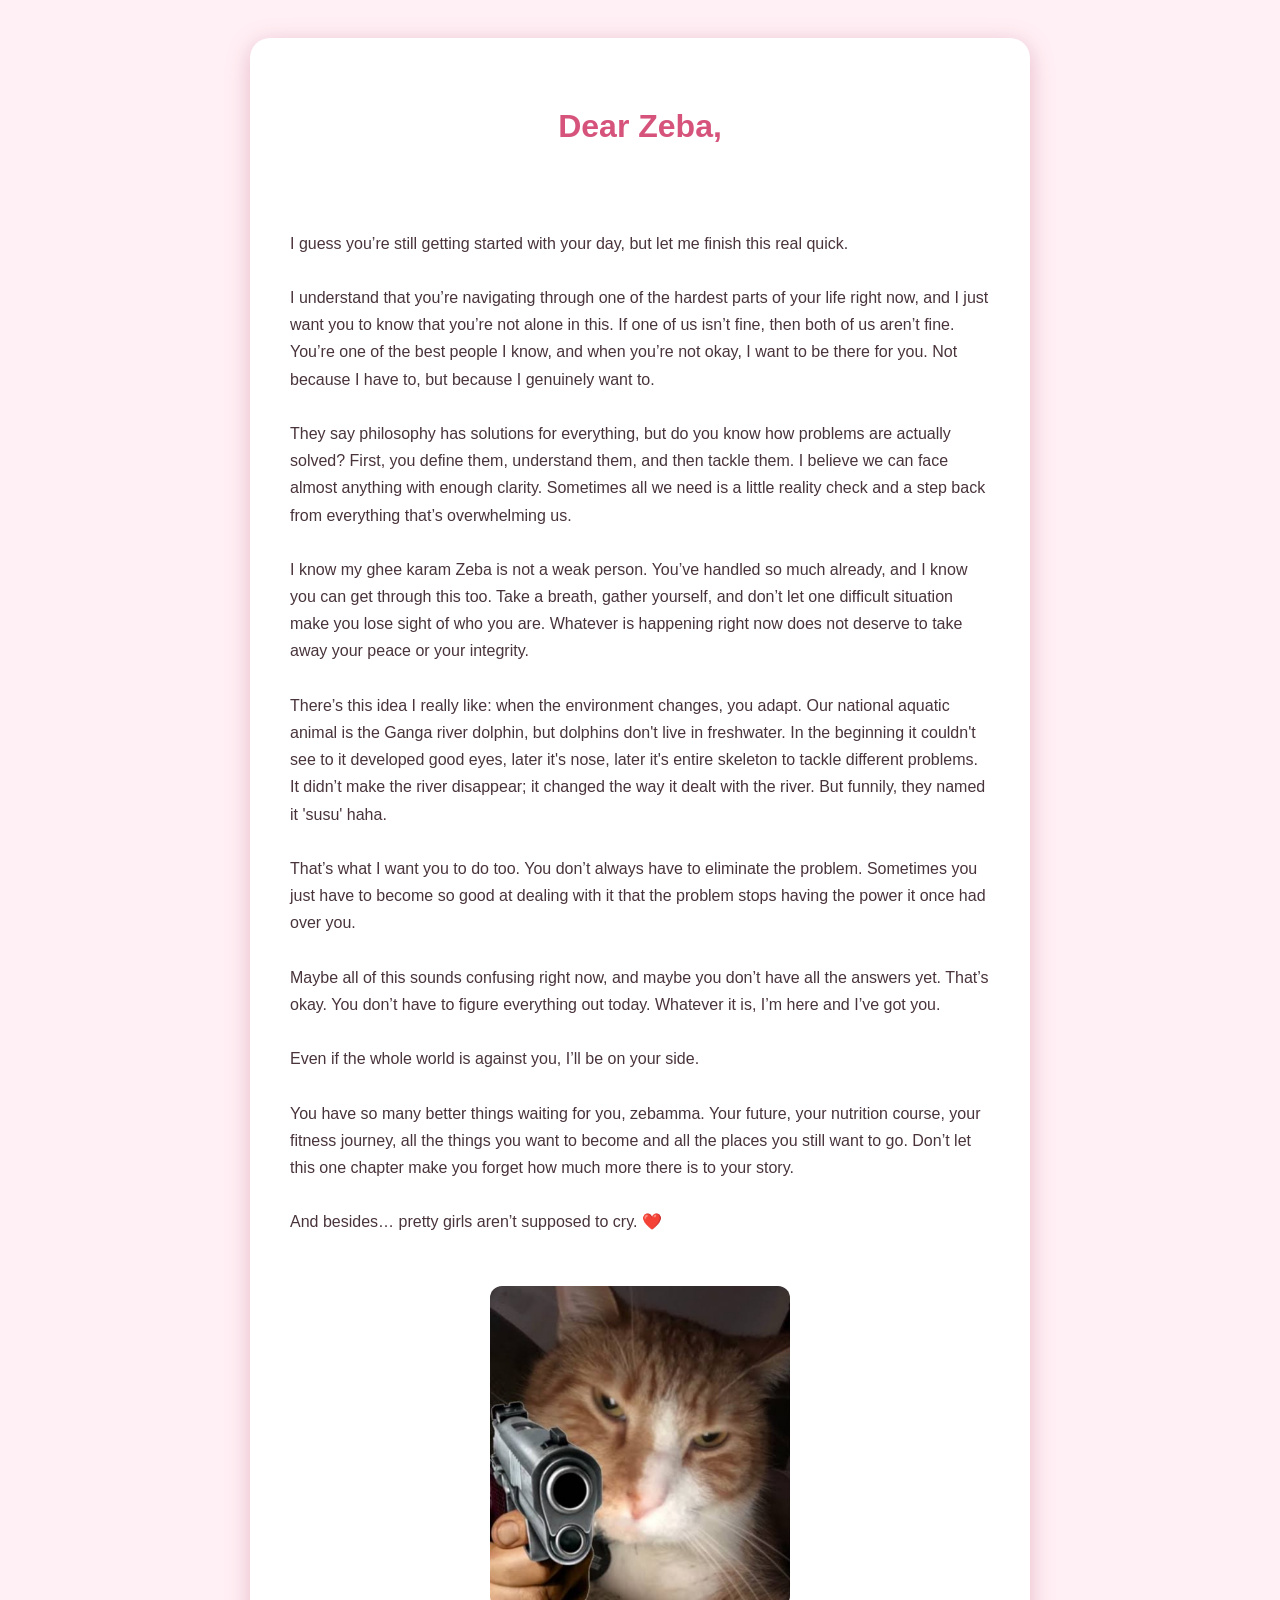
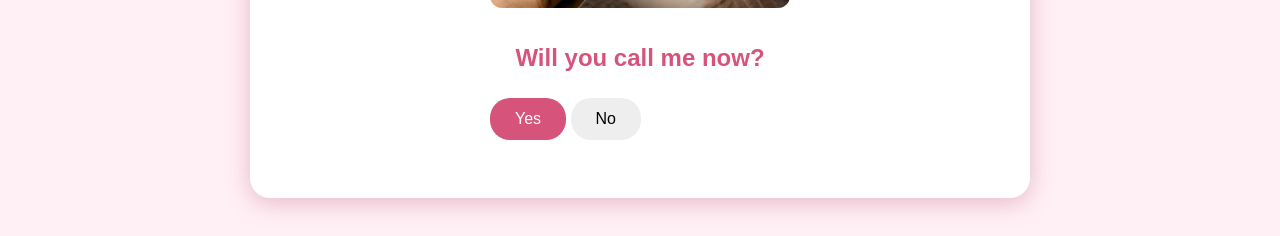
==== index.html @ 6d9b4b8b "intial" ====
<!DOCTYPE html>
<html>
<head>
    <title>Dear Zeba ❤️</title>
    <link rel="stylesheet" href="style.css">
</head>

<body>

<div class="card">

    <h1>Dear Zeba,</h1>

    <div class="letter">

I guess you’re still getting started with your day, but let me finish this real quick.

I understand that you’re navigating through one of the hardest parts of your life right now, and I just want you to know that you’re not alone in this. If one of us isn’t fine, then both of us aren’t fine. You’re one of the best people I know, and when you’re not okay, I want to be there for you. Not because I have to, but because I genuinely want to.

They say philosophy has solutions for everything, but do you know how problems are actually solved? First, you define them, understand them, and then tackle them. I believe we can face almost anything with enough clarity. Sometimes all we need is a little reality check and a step back from everything that’s overwhelming us.

I know my ghee karam Zeba is not a weak person. You’ve handled so much already, and I know you can get through this too. Take a breath, gather yourself, and don’t let one difficult situation make you lose sight of who you are. Whatever is happening right now does not deserve to take away your peace or your integrity.

There’s this idea I really like: when the environment changes, you adapt. Our national aquatic animal is the Ganga river dolphin, but dolphins don't live in freshwater. In the beginning it couldn't see to it developed good eyes, later it's nose, later it's entire skeleton to tackle different problems. It didn’t make the river disappear; it changed the way it dealt with the river. But funnily, they named it 'susu' haha.

That’s what I want you to do too. You don’t always have to eliminate the problem. Sometimes you just have to become so good at dealing with it that the problem stops having the power it once had over you.

Maybe all of this sounds confusing right now, and maybe you don’t have all the answers yet. That’s okay. You don’t have to figure everything out today. Whatever it is, I’m here and I’ve got you.

Even if the whole world is against you, I’ll be on your side.

You have so many better things waiting for you, zebamma. Your future, your nutrition course, your fitness journey, all the things you want to become and all the places you still want to go. Don’t let this one chapter make you forget how much more there is to your story.

And besides… pretty girls aren’t supposed to cry. ❤️
    </div>

    <img class="meme" src="image.png" alt="Cat meme">

    <h2>Will you call me now? </h2>

    <div class="buttons">
        <button id="yes-btn">Yes </button>
        <button id="no-btn">No </button>
    </div>

</div>

<script src="script.js"></script>

</body>
</html>
---- style.css ----
body {
    background: #fff0f5;
    font-family: Arial, sans-serif;
    color: #49343c;
    line-height: 1.7;
    padding: 30px;
}

.card {
    max-width: 700px;
    margin: auto;
    background: white;
    padding: 40px;
    border-radius: 20px;
    box-shadow: 0 5px 25px #e8b8c8;
}

h1, h2 {
    text-align: center;
    color: #d6537c;
}

.letter {
    white-space: pre-line;
}

.meme {
    display: block;
    width: 300px;
    max-width: 100%;
    margin: 50px auto 30px;
    border-radius: 12px;
}

h2 {
    margin-top: 30px;
}

.buttons {
    position: relative;
    width: 300px;
    height: 60px;
    margin: auto;
}

button {
    padding: 12px 25px;
    border: 0;
    border-radius: 20px;
    cursor: pointer;
    font-size: 16px;
}

#yes-btn {
    background: #d6537c;
    color: white;
}

#no-btn {
    background: #eee;
}

.final {
    text-align: center;
    margin-top: 100px;
}

.final p {
    font-size: 20px;
}

.gif {
    display: block;
    width: 300px;
    max-width: 100%;
    margin: 35px auto;
}
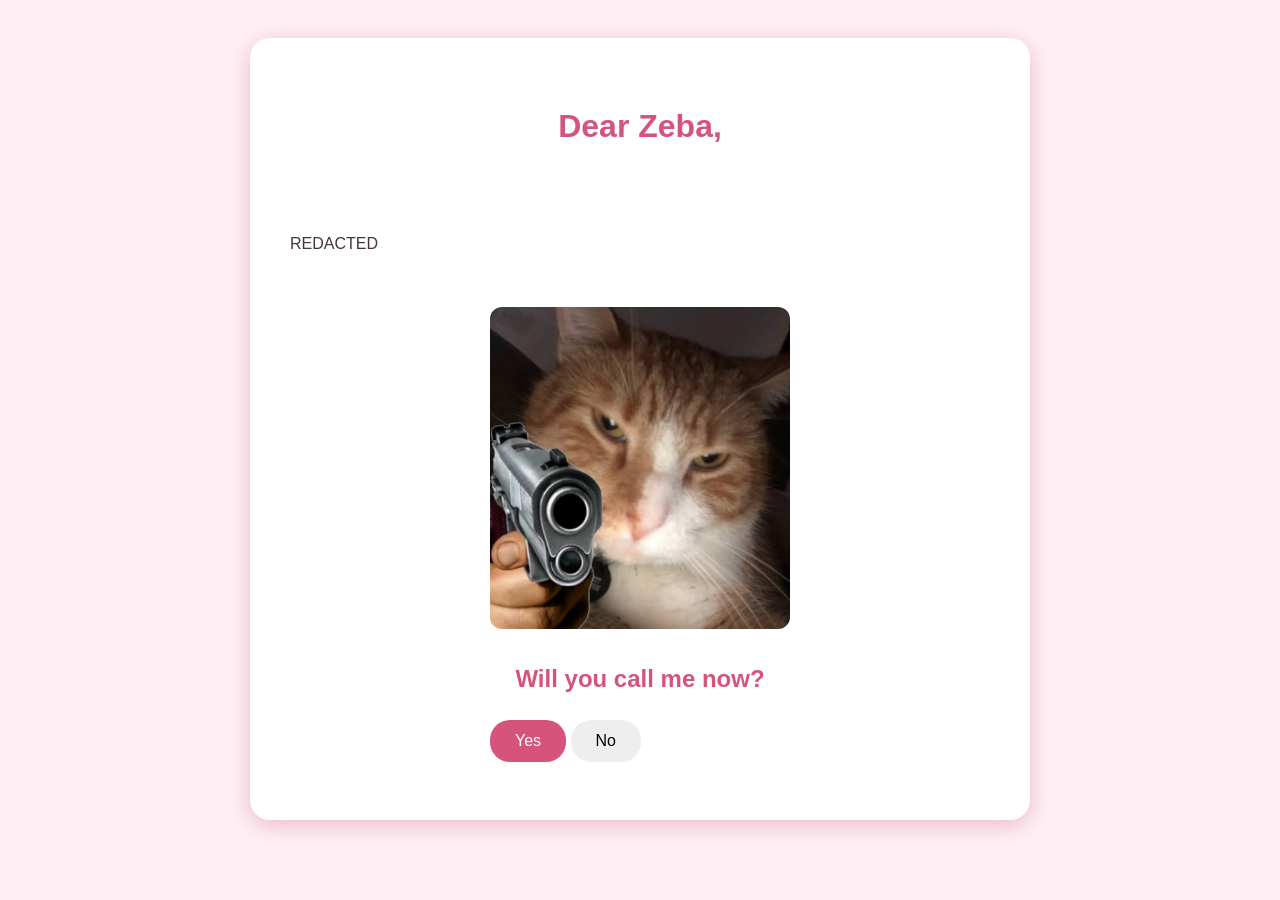
==== commit 320d4f73: "redact" ====
--- a/index.html
+++ b/index.html
@@ -1,7 +1,7 @@
 <!DOCTYPE html>
 <html>
 <head>
-    <title>Dear Zeba ❤️</title>
+    <title>Dear Zeba</title>
     <link rel="stylesheet" href="style.css">
 </head>
 
@@ -13,7 +13,7 @@
 
     <div class="letter">
 
-I guess you’re still getting started with your day, but let me finish this real quick.
+<!-- I guess you’re still getting started with your day, but let me finish this real quick.
 
 I understand that you’re navigating through one of the hardest parts of your life right now, and I just want you to know that you’re not alone in this. If one of us isn’t fine, then both of us aren’t fine. You’re one of the best people I know, and when you’re not okay, I want to be there for you. Not because I have to, but because I genuinely want to.
 
@@ -31,7 +31,7 @@
 
 You have so many better things waiting for you, zebamma. Your future, your nutrition course, your fitness journey, all the things you want to become and all the places you still want to go. Don’t let this one chapter make you forget how much more there is to your story.
 
-And besides… pretty girls aren’t supposed to cry. ❤️
+And besides… pretty girls aren’t supposed to cry. ❤️ --> REDACTED 
     </div>
 
     <img class="meme" src="image.png" alt="Cat meme">
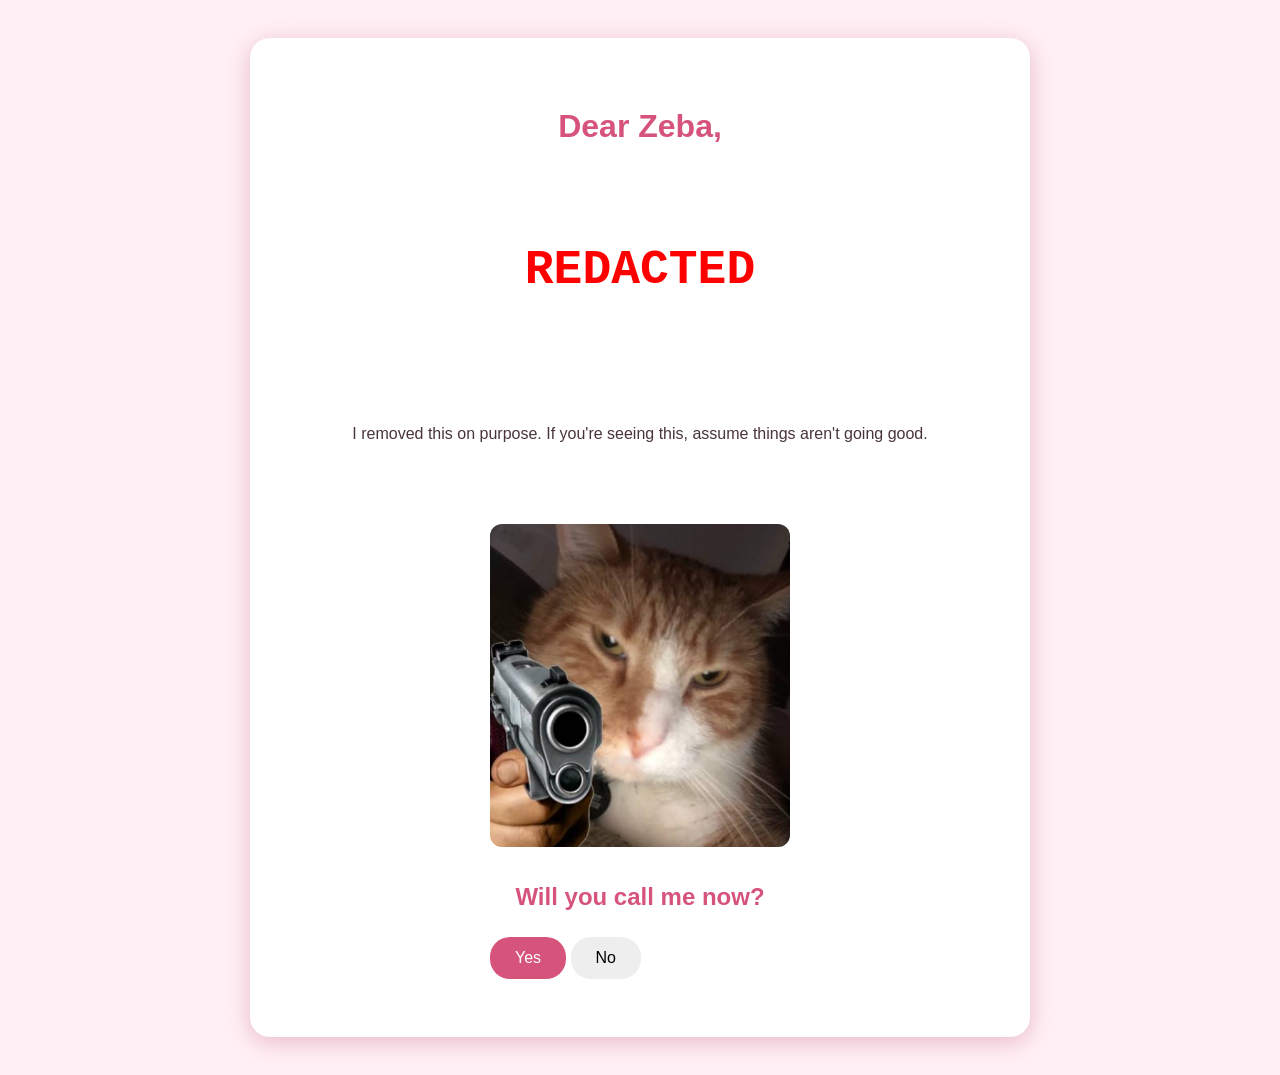
==== commit 21919c76: "redact message" ====
--- a/index.html
+++ b/index.html
@@ -31,7 +31,9 @@
 
 You have so many better things waiting for you, zebamma. Your future, your nutrition course, your fitness journey, all the things you want to become and all the places you still want to go. Don’t let this one chapter make you forget how much more there is to your story.
 
-And besides… pretty girls aren’t supposed to cry. ❤️ --> REDACTED 
+And besides… pretty girls aren’t supposed to cry. ❤️ --><font face="courier new" color="red" size="20"><b><center>REDACTED</center></b></font>
+
+<center>I removed this on purpose. If you're seeing this, assume things aren't going good.</center> 
     </div>
 
     <img class="meme" src="image.png" alt="Cat meme">
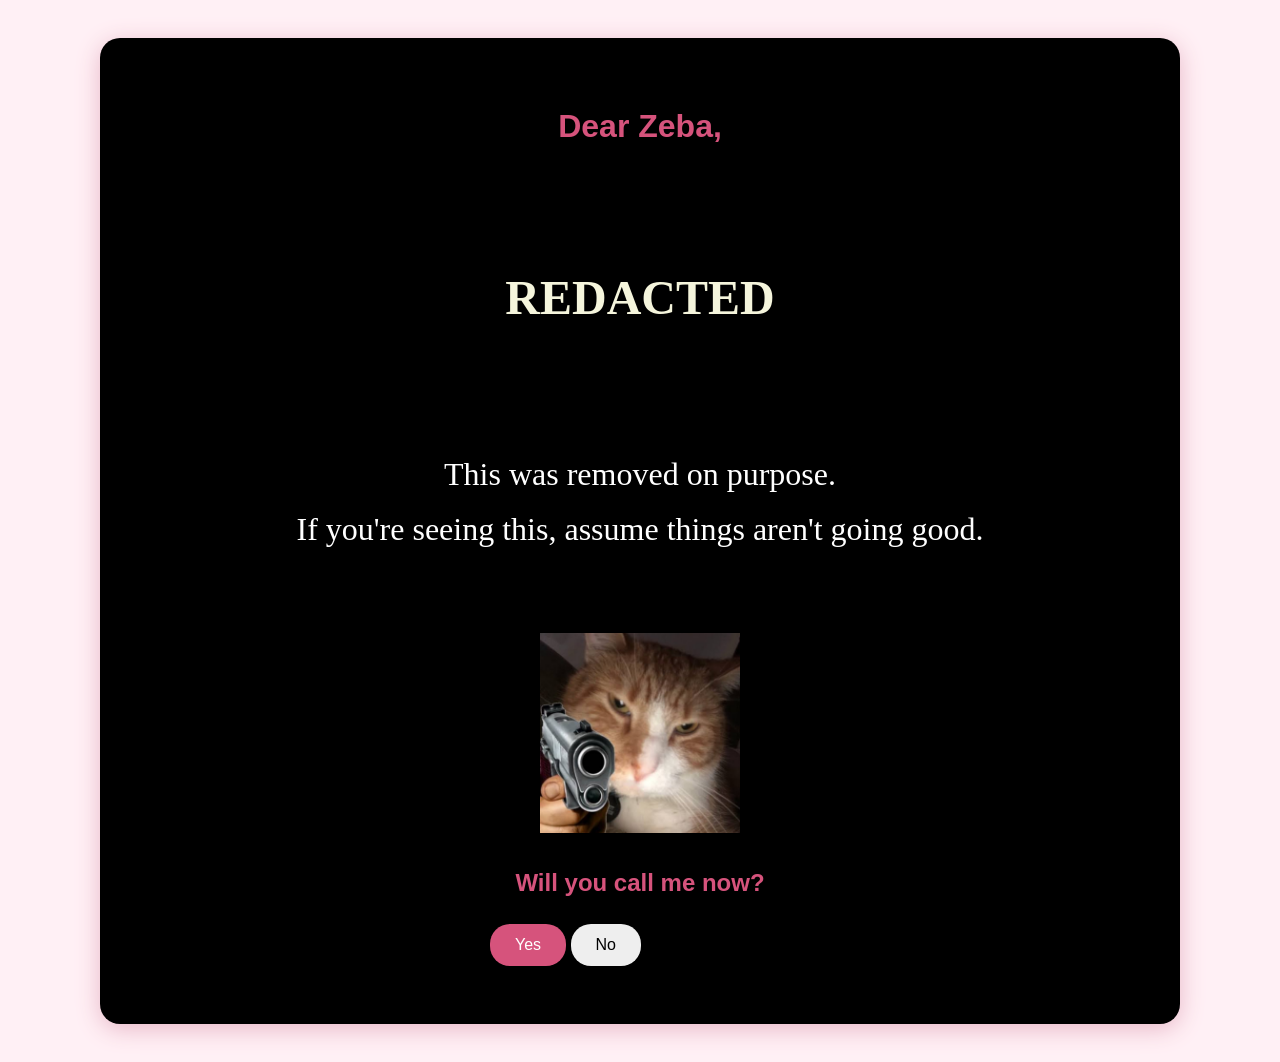
==== commit 1fd758c9: "visual changes" ====
--- a/index.html
+++ b/index.html
@@ -31,9 +31,10 @@
 
 You have so many better things waiting for you, zebamma. Your future, your nutrition course, your fitness journey, all the things you want to become and all the places you still want to go. Don’t let this one chapter make you forget how much more there is to your story.
 
-And besides… pretty girls aren’t supposed to cry. ❤️ --><font face="courier new" color="red" size="20"><b><center>REDACTED</center></b></font>
+And besides… pretty girls aren’t supposed to cry. ❤️ -->
+<font face="Carmorant Garamond" color="beige" size="20"><b><center>REDACTED</center></b></font> 
 
-<center>I removed this on purpose. If you're seeing this, assume things aren't going good.</center> 
+<center><font face="inter" color="white" size="6">This was removed on purpose. <br> If you're seeing this, assume things aren't going good.</font></center> 
     </div>
 
     <img class="meme" src="image.png" alt="Cat meme">
--- a/style.css
+++ b/style.css
@@ -7,9 +7,10 @@
 }
 
 .card {
-    max-width: 700px;
+    max-width: 1000px;
     margin: auto;
-    background: white;
+    /* white if you decide to change later */
+    background: black;  
     padding: 40px;
     border-radius: 20px;
     box-shadow: 0 5px 25px #e8b8c8;
@@ -26,10 +27,10 @@
 
 .meme {
     display: block;
-    width: 300px;
+    width: 200px;
     max-width: 100%;
     margin: 50px auto 30px;
-    border-radius: 12px;
+    border-radius: 0px;
 }
 
 h2 {
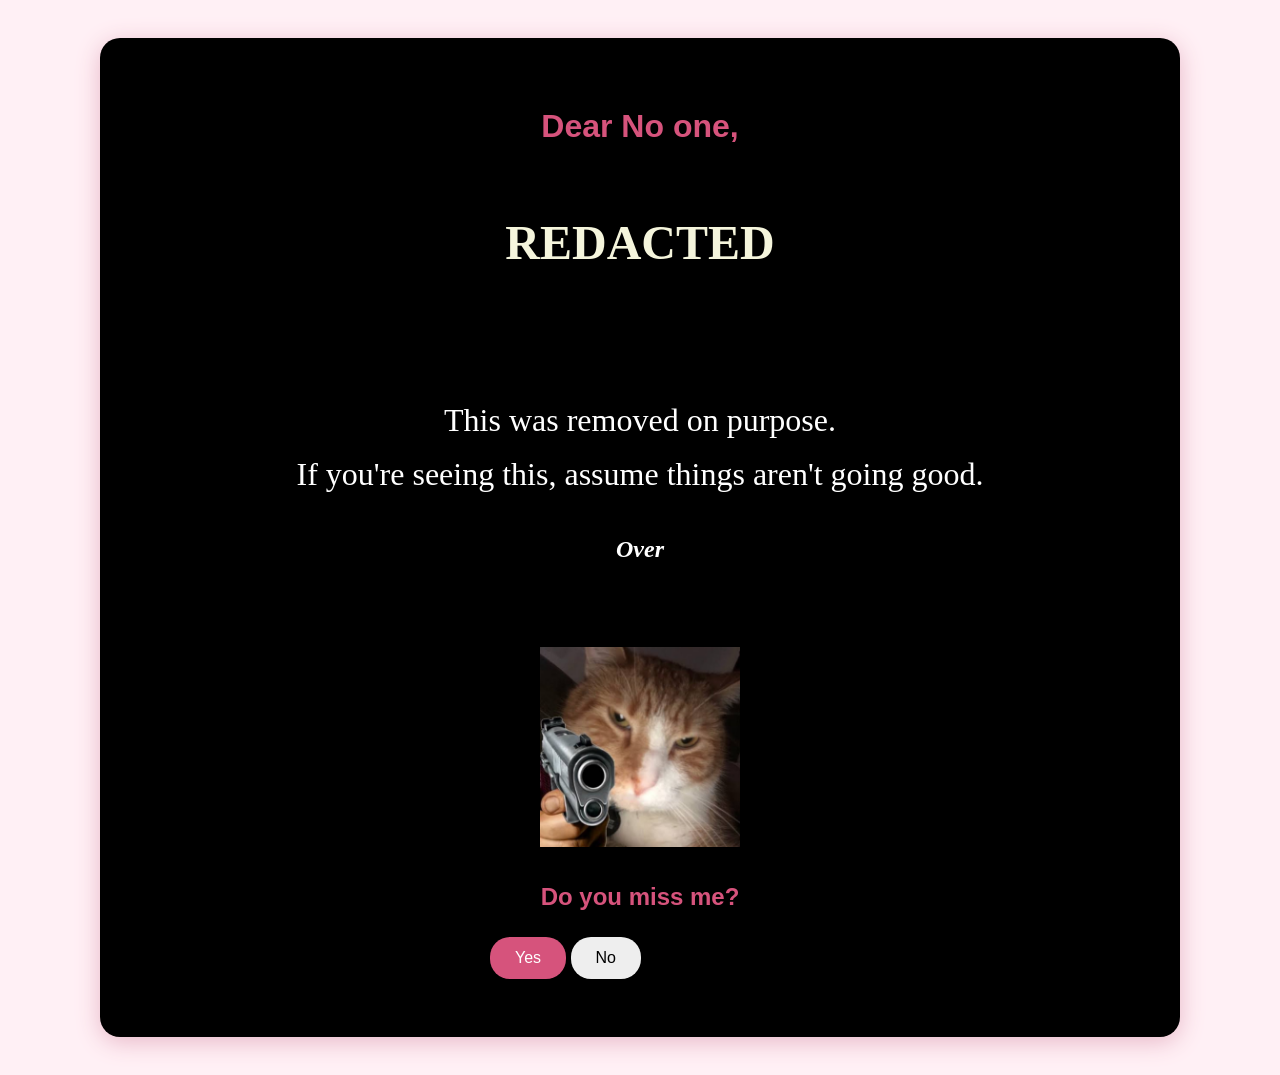
==== commit 582e5906: "new commit" ====
--- a/index.html
+++ b/index.html
@@ -1,7 +1,7 @@
 <!DOCTYPE html>
 <html>
 <head>
-    <title>Dear Zeba</title>
+    <title>Condolenses</title>
     <link rel="stylesheet" href="style.css">
 </head>
 
@@ -9,37 +9,18 @@
 
 <div class="card">
 
-    <h1>Dear Zeba,</h1>
+    <h1>Dear No one,</h1>
 
     <div class="letter">
-
-<!-- I guess you’re still getting started with your day, but let me finish this real quick.
-
-I understand that you’re navigating through one of the hardest parts of your life right now, and I just want you to know that you’re not alone in this. If one of us isn’t fine, then both of us aren’t fine. You’re one of the best people I know, and when you’re not okay, I want to be there for you. Not because I have to, but because I genuinely want to.
-
-They say philosophy has solutions for everything, but do you know how problems are actually solved? First, you define them, understand them, and then tackle them. I believe we can face almost anything with enough clarity. Sometimes all we need is a little reality check and a step back from everything that’s overwhelming us.
-
-I know my ghee karam Zeba is not a weak person. You’ve handled so much already, and I know you can get through this too. Take a breath, gather yourself, and don’t let one difficult situation make you lose sight of who you are. Whatever is happening right now does not deserve to take away your peace or your integrity.
-
-There’s this idea I really like: when the environment changes, you adapt. Our national aquatic animal is the Ganga river dolphin, but dolphins don't live in freshwater. In the beginning it couldn't see to it developed good eyes, later it's nose, later it's entire skeleton to tackle different problems. It didn’t make the river disappear; it changed the way it dealt with the river. But funnily, they named it 'susu' haha.
-
-That’s what I want you to do too. You don’t always have to eliminate the problem. Sometimes you just have to become so good at dealing with it that the problem stops having the power it once had over you.
-
-Maybe all of this sounds confusing right now, and maybe you don’t have all the answers yet. That’s okay. You don’t have to figure everything out today. Whatever it is, I’m here and I’ve got you.
-
-Even if the whole world is against you, I’ll be on your side.
-
-You have so many better things waiting for you, zebamma. Your future, your nutrition course, your fitness journey, all the things you want to become and all the places you still want to go. Don’t let this one chapter make you forget how much more there is to your story.
-
-And besides… pretty girls aren’t supposed to cry. ❤️ -->
 <font face="Carmorant Garamond" color="beige" size="20"><b><center>REDACTED</center></b></font> 
 
 <center><font face="inter" color="white" size="6">This was removed on purpose. <br> If you're seeing this, assume things aren't going good.</font></center> 
+<center><font face = 'Times New Roman' color="White" size="5"><i><b>Over</b></i></font></center>
     </div>
 
     <img class="meme" src="image.png" alt="Cat meme">
 
-    <h2>Will you call me now? </h2>
+    <h2>Do you miss me?</h2>
 
     <div class="buttons">
         <button id="yes-btn">Yes </button>
